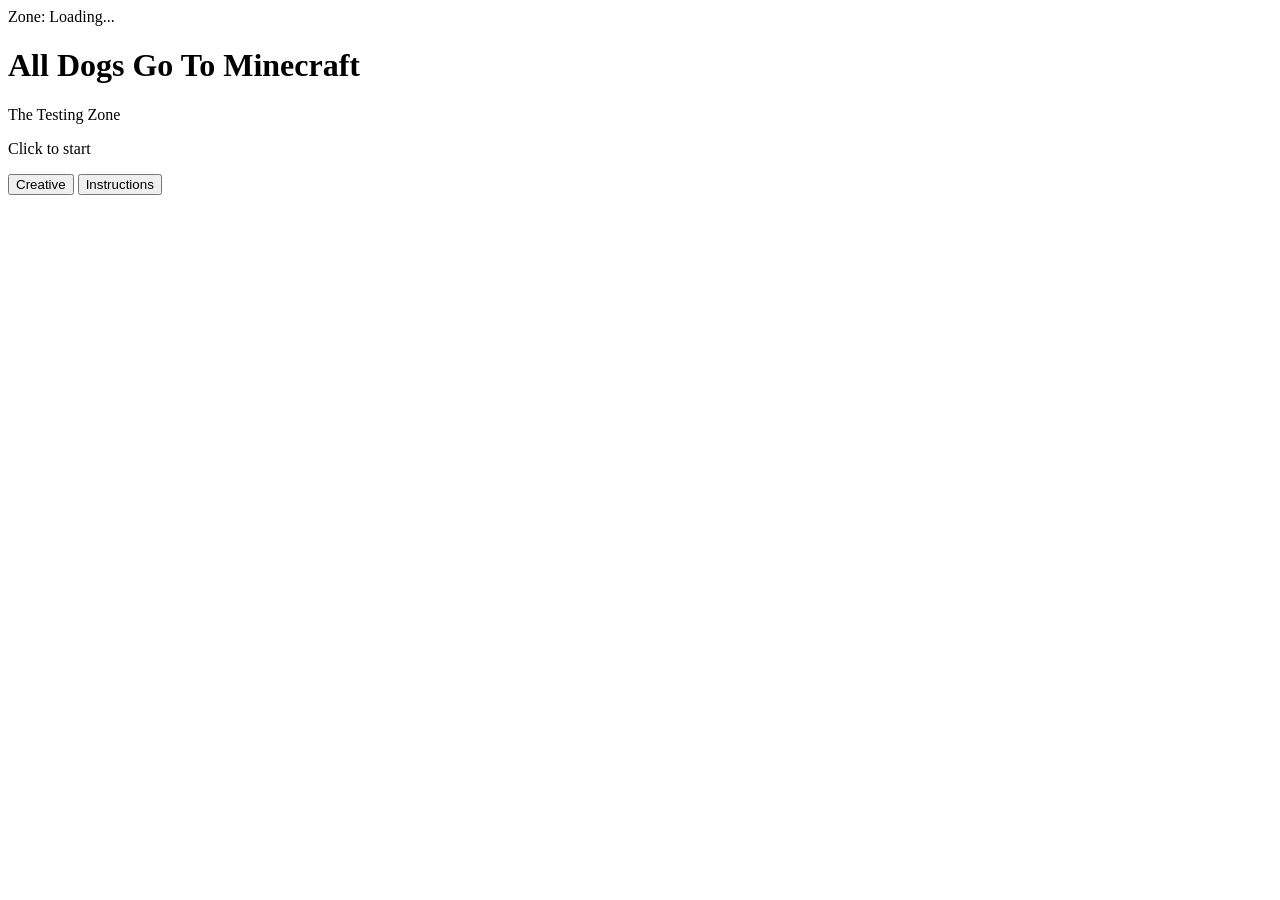
==== index.html @ 39854875 "Add files via upload" ====
<!DOCTYPE html>
<html lang="en">
<head>
  <meta charset="UTF-8" />
  <meta name="viewport" content="width=device-width, initial-scale=1.0" />
  <title>All Dogs Go To Minecraft</title>
  <link rel="stylesheet" href="css/style.css" />
</head>
<body>
  <div id="game"></div>

  <div id="hud">
    <div id="crosshair"></div>
    <div id="zone-label">Zone: Loading...</div>
    <div id="hint"></div>
    <div id="stamina"><div class="stamina-fill"></div><div class="stamina-ticks"></div></div>
  </div>

  <div id="hotbar"></div>

  <div id="inventory" hidden></div>

  <div id="sign-editor" hidden>
    <div class="sign-win">
      <div class="sign-title">Sign Text</div>
      <textarea id="sign-text" rows="4" maxlength="120" spellcheck="false"></textarea>
      <div class="sign-actions">
        <button class="sign-btn" id="sign-save">Save</button>
      </div>
      <div class="sign-hint">Enter to save &bull; Esc to cancel &bull; up to 4 lines</div>
    </div>
  </div>

  <div id="overlay">
    <h1>All Dogs Go To Minecraft</h1>
    <p id="overlay-title">The Testing Zone</p>
    <p id="overlay-text">Click to start</p>
    <div class="overlay-buttons">
      <button class="overlay-btn creative" id="overlay-creative">Creative</button>
      <button class="overlay-btn" id="overlay-instructions">Instructions</button>
    </div>
  </div>

  <script src="lib/three.min.js"></script>
  <script src="js/core/constants.js"></script>
  <script src="js/world/blocks.js"></script>
  <script src="js/world/textures.js"></script>
  <script src="js/world/worldgen.js"></script>
  <script src="js/world/world.js"></script>
  <script src="js/world/structures/structure.js"></script>
  <script src="js/world/structures/house.js"></script>
  <script src="js/world/drops.js"></script>
  <script src="js/entity/entity.js"></script>
  <script src="js/entity/sign.js"></script>
  <script src="js/entity/chest.js"></script>
  <script src="js/entity/entityManager.js"></script>
  <script src="js/movement/input.js"></script>
  <script src="js/movement/player.js"></script>
  <script src="js/crafting/inventory.js"></script>
  <script src="js/crafting/recipes.js"></script>
  <script src="js/crafting/crafting.js"></script>
  <script src="js/zones/zone.js"></script>
  <script src="js/zones/zoneManager.js"></script>
  <script src="js/zones/testing.js"></script>
  <script src="js/core/raycast.js"></script>
  <script src="js/ui/icons.js"></script>
  <script src="js/ui/hud.js"></script>
  <script src="js/ui/hotbar.js"></script>
  <script src="js/ui/stamina.js"></script>
  <script src="js/ui/signEditor.js"></script>
  <script src="js/ui/inventoryPanel.js"></script>
  <script src="js/ui/debug.js"></script>
  <script src="js/ui/menuDebug.js"></script>
  <script src="js/mods/manifest.js"></script>
  <script src="js/mods/modLoader.js"></script>
  <script src="js/core/game.js"></script>
  <script src="js/main.js"></script>
</body>
</html>
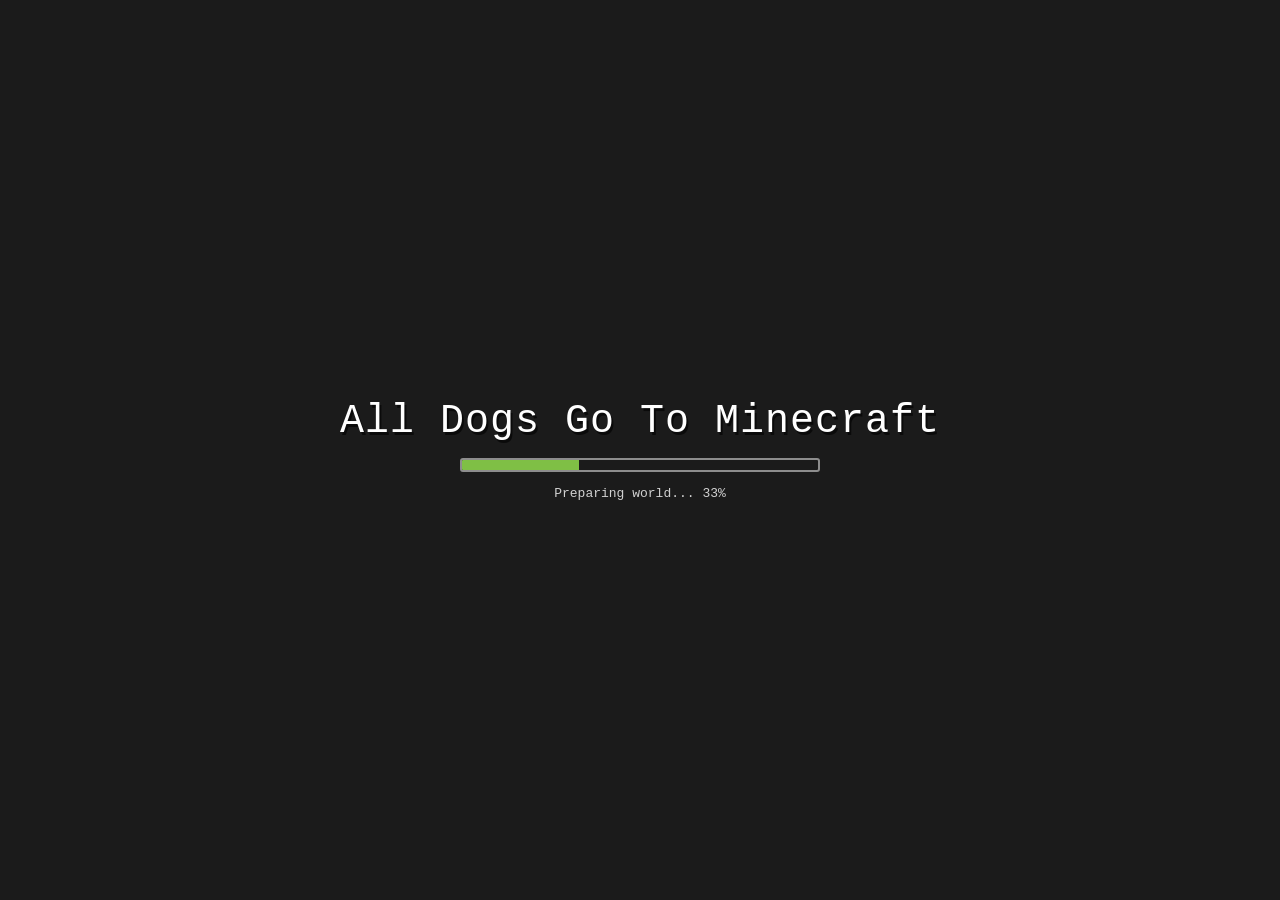
==== commit fea434ad: "Add structure placement loading screen with localStorage cache; tighten chunk frame budget" ====
--- a/index.html
+++ b/index.html
@@ -8,6 +8,12 @@
 </head>
 <body>
   <div id="game"></div>
+
+  <div id="loading-screen">
+    <div id="loading-title">All Dogs Go To Minecraft</div>
+    <div id="loading-bar-outer"><div id="loading-bar-fill"></div></div>
+    <div id="loading-text">Preparing world...</div>
+  </div>
 
   <div id="hud">
     <div id="crosshair"></div>
--- a/css/style.css
+++ b/css/style.css
@@ -0,0 +1,1062 @@
+:root {
+  --panel: #c6c6c6;
+  --accent: #7fbf45;
+}
+
+* {
+  margin: 0;
+  padding: 0;
+  box-sizing: border-box;
+}
+
+html,
+body {
+  width: 100%;
+  height: 100%;
+  overflow: hidden;
+  background: #87ceeb;
+  font-family: "Segoe UI", system-ui, sans-serif;
+  color: #fff;
+  user-select: none;
+  -webkit-user-select: none;
+}
+
+#game {
+  position: fixed;
+  inset: 0;
+}
+
+#game canvas {
+  display: block;
+}
+
+#hud {
+  position: fixed;
+  inset: 0;
+  pointer-events: none;
+  z-index: 2;
+}
+
+#crosshair {
+  position: absolute;
+  left: 50%;
+  top: 50%;
+  width: 22px;
+  height: 22px;
+  transform: translate(-50%, -50%);
+}
+
+#crosshair::before,
+#crosshair::after {
+  content: "";
+  position: absolute;
+  background: #fff;
+  box-shadow: 0 0 3px rgba(0, 0, 0, 0.8);
+}
+
+#crosshair::before {
+  left: 10px;
+  top: 0;
+  width: 2px;
+  height: 22px;
+}
+
+#crosshair::after {
+  top: 10px;
+  left: 0;
+  height: 2px;
+  width: 22px;
+}
+
+#zone-label {
+  position: absolute;
+  top: 14px;
+  left: 14px;
+  font-family: "Courier New", monospace;
+  font-size: 15px;
+  text-shadow: 1px 1px 3px rgba(0, 0, 0, 0.9);
+  background: rgba(0, 0, 0, 0.35);
+  padding: 6px 10px;
+  border-radius: 4px;
+}
+
+#hint {
+  position: absolute;
+  right: 16px;
+  bottom: 20px;
+  text-align: left;
+  font-family: "Courier New", monospace;
+  font-size: 13px;
+  text-shadow: 1px 1px 3px rgba(0, 0, 0, 0.9);
+  background: rgba(0, 0, 0, 0.4);
+  padding: 6px 12px;
+  border-radius: 4px;
+  white-space: pre-line;
+  max-width: 46vw;
+}
+
+#hint:empty {
+  display: none;
+}
+
+#hotbar {
+  position: fixed;
+  left: 50%;
+  bottom: 14px;
+  transform: translateX(-50%);
+  display: flex;
+  gap: 5px;
+  background: rgba(0, 0, 0, 0.45);
+  padding: 6px;
+  z-index: 3;
+  pointer-events: none;
+}
+
+#hotbar.inv-open {
+  z-index: 20;
+  pointer-events: auto;
+}
+
+#hotbar.inv-open .slot {
+  cursor: grab;
+}
+
+.slot {
+  width: 54px;
+  height: 62px;
+  background: rgba(0, 0, 0, 0.35);
+  border: 2px solid rgba(255, 255, 255, 0.25);
+  display: flex;
+  flex-direction: column;
+  align-items: center;
+  justify-content: center;
+  gap: 2px;
+  position: relative;
+}
+
+.slot.selected {
+  border-color: #fff;
+  background: rgba(255, 255, 255, 0.18);
+}
+
+.slot.empty {
+  background: rgba(255, 255, 255, 0.07);
+  border-style: dashed;
+}
+
+.slot img {
+  width: 32px;
+  height: 32px;
+  image-rendering: pixelated;
+}
+
+.slot .count {
+  position: absolute;
+  top: 2px;
+  right: 4px;
+  font-size: 12px;
+  font-weight: 700;
+  text-shadow: 1px 1px 2px #000;
+}
+
+.slot .name {
+  font-size: 9px;
+  line-height: 1.1;
+  text-align: center;
+  max-width: 52px;
+}
+
+#stamina {
+  position: fixed;
+  left: 50%;
+  bottom: 100px;
+  transform: translateX(-50%);
+  width: 360px;
+  height: 7px;
+  border-radius: 0;
+  background: rgba(0, 0, 0, 0.5);
+  border: 1px solid rgba(255, 255, 255, 0.35);
+  z-index: 3;
+  pointer-events: none;
+  overflow: hidden;
+}
+
+.stamina-fill {
+  height: 100%;
+  width: 100%;
+  background: #5ad247;
+  transition: background 0.2s;
+}
+
+.stamina-ticks {
+  position: absolute;
+  inset: 0;
+  pointer-events: none;
+  background-image: repeating-linear-gradient(
+    to right,
+    transparent 0,
+    transparent calc(10% - 1px),
+    rgba(255, 255, 255, 0.5) calc(10% - 1px),
+    rgba(255, 255, 255, 0.5) 10%
+  );
+}
+
+#stamina.exhausted {
+  border-color: #e0403f;
+  box-shadow: 0 0 6px rgba(224, 64, 63, 0.8);
+}
+
+#stamina.charging {
+  animation: stamina-charge 0.09s linear infinite;
+}
+
+@keyframes stamina-charge {
+  0% { transform: translateX(-50%) translateX(-2px); }
+  25% { transform: translateX(-50%) translateX(2px); }
+  50% { transform: translateX(-50%) translateX(-2px); }
+  75% { transform: translateX(-50%) translateX(2px); }
+  100% { transform: translateX(-50%) translateX(-2px); }
+}
+
+#inventory {
+  position: fixed;
+  inset: 0;
+  z-index: 9;
+  display: flex;
+  align-items: center;
+  justify-content: center;
+  background: rgba(0, 0, 0, 0.55);
+  touch-action: none;
+}
+
+#inventory[hidden] {
+  display: none;
+}
+
+#sign-editor {
+  position: fixed;
+  inset: 0;
+  z-index: 9;
+  display: flex;
+  align-items: center;
+  justify-content: center;
+  background: rgba(0, 0, 0, 0.45);
+}
+
+#sign-editor[hidden] {
+  display: none;
+}
+
+.sign-win {
+  width: min(480px, 92vw);
+  background: var(--panel);
+  color: #202020;
+  border-radius: 8px;
+  padding: 16px;
+  font-family: "Courier New", monospace;
+  border: 3px solid #3c3c3c;
+  box-shadow: 0 10px 40px rgba(0, 0, 0, 0.5);
+}
+
+.sign-title {
+  font-weight: 700;
+  margin-bottom: 10px;
+  font-size: 15px;
+}
+
+.sign-win textarea {
+  width: 100%;
+  height: 110px;
+  resize: none;
+  font-family: "Courier New", monospace;
+  font-size: 14px;
+  padding: 6px;
+  box-sizing: border-box;
+  border: 2px solid #3c3c3c;
+  border-radius: 4px;
+  background: #f1e8d8;
+  color: #202020;
+}
+
+.sign-actions {
+  display: flex;
+  justify-content: flex-end;
+  gap: 8px;
+  margin-top: 10px;
+}
+
+.sign-btn {
+  font-family: "Courier New", monospace;
+  font-weight: 700;
+  background: var(--accent);
+  color: #fff;
+  border: 2px solid #3c3c3c;
+  border-radius: 4px;
+  padding: 5px 16px;
+  cursor: pointer;
+}
+
+.sign-btn:hover {
+  filter: brightness(1.05);
+}
+
+.sign-hint {
+  font-size: 11px;
+  opacity: 0.7;
+  margin-top: 10px;
+  text-align: right;
+  color: #333;
+}
+
+.inv-window {
+  width: min(660px, 94vw);
+  max-height: 88vh;
+  overflow-y: auto;
+  background: var(--panel);
+  color: #202020;
+  padding: 16px;
+  font-family: "Courier New", monospace;
+  border: 3px solid #3c3c3c;
+  box-shadow: 0 10px 40px rgba(0, 0, 0, 0.5);
+}
+
+.inv-title {
+  font-weight: 700;
+  margin: 10px 0 8px;
+  font-size: 15px;
+  border-bottom: 2px solid #3c3c3c;
+  padding-bottom: 4px;
+}
+
+.inv-grid {
+  display: grid;
+  grid-template-columns: repeat(9, 1fr);
+  gap: 6px;
+}
+
+.inv-grid.creative-grid {
+  max-height: 72vh;
+  overflow-y: auto;
+}
+
+.inv-grid > .item-card,
+.inv-grid > .empty-slot {
+  min-height: 70px;
+  width: 100%;
+}
+
+.item-card {
+  position: relative;
+  background: #a8a8a8;
+  border: 2px solid #3c3c3c;
+  padding: 6px;
+  display: flex;
+  flex-direction: column;
+  align-items: center;
+  gap: 2px;
+  cursor: pointer;
+  touch-action: none;
+}
+
+.empty-slot {
+  position: relative;
+  background: #868686;
+  border: 2px solid #3c3c3c;
+  box-shadow: inset 0 0 0 1px rgba(0, 0, 0, 0.18);
+}
+
+.split-target {
+  outline: 3px solid #7fbf45;
+  outline-offset: -3px;
+}
+
+.split-badge {
+  position: absolute;
+  bottom: 2px;
+  right: 3px;
+  font-size: 11px;
+  font-weight: 700;
+  color: #fff;
+  background: rgba(0, 0, 0, 0.6);
+  padding: 0 4px;
+  border-radius: 2px;
+}
+
+.craft-area {
+  display: flex;
+  align-items: center;
+  justify-content: center;
+  gap: 28px;
+  padding: 6px 6px 14px;
+}
+
+.craft-stage {
+  position: relative;
+  width: 208px;
+  height: 168px;
+}
+
+.craft-slot {
+  position: absolute;
+  width: 62px;
+  height: 62px;
+  background: #868686;
+  border: 2px solid #3c3c3c;
+  box-shadow: inset 0 0 0 1px rgba(0, 0, 0, 0.18);
+  display: flex;
+  flex-direction: column;
+  align-items: center;
+  justify-content: center;
+  gap: 2px;
+}
+
+.craft-slot.in {
+  background: #a8a8a8;
+  cursor: grab;
+}
+
+.craft-slot.in-0 {
+  top: 0;
+  left: 12px;
+}
+
+.craft-slot.in-1 {
+  top: 0;
+  right: 12px;
+}
+
+.craft-slot.in-2 {
+  bottom: 0;
+  left: 50%;
+  transform: translateX(-50%);
+}
+
+.craft-slot.out {
+  background: #7a7a7a;
+  cursor: pointer;
+}
+
+.craft-slot.out.has {
+  background: #bcd8ee;
+  border-color: #276ea2;
+}
+
+.craft-slot img {
+  width: 30px;
+  height: 30px;
+  image-rendering: pixelated;
+}
+
+.craft-slot .i-count {
+  position: absolute;
+  top: 3px;
+  right: 4px;
+  font-size: 12px;
+  font-weight: 700;
+}
+
+.craft-slot .i-name {
+  font-size: 10px;
+  text-align: center;
+  line-height: 1.1;
+}
+
+.craft-hint {
+  font-size: 11px;
+  text-align: center;
+  margin-bottom: 10px;
+  opacity: 0.8;
+}
+
+.inv-drag-ghost {
+  position: fixed;
+  z-index: 999;
+  pointer-events: none;
+  width: 56px;
+  height: 56px;
+  background: #a8a8a8;
+  border: 2px solid #3c3c3c;
+  box-shadow: 0 4px 12px rgba(0, 0, 0, 0.4);
+  display: flex;
+  align-items: center;
+  justify-content: center;
+}
+
+.inv-drag-ghost img {
+  width: 30px;
+  height: 30px;
+  image-rendering: pixelated;
+}
+
+.inv-drag-ghost .count {
+  position: absolute;
+  top: 2px;
+  right: 4px;
+  font-size: 11px;
+  font-weight: 700;
+}
+
+.item-card:hover {
+  background: #b6b6b6;
+}
+
+.item-card.selected {
+  border-color: var(--accent);
+  background: #bcd8ee;
+}
+
+.item-card img {
+  width: 30px;
+  height: 30px;
+  image-rendering: pixelated;
+}
+
+.item-card .i-name {
+  font-size: 10px;
+  text-align: center;
+  line-height: 1.1;
+}
+
+.item-card .i-count {
+  font-size: 12px;
+  font-weight: 700;
+}
+
+.inv-foot {
+  margin-top: 12px;
+  text-align: center;
+  font-size: 12px;
+}
+
+#overlay {
+  position: fixed;
+  inset: 0;
+  z-index: 10;
+  display: flex;
+  flex-direction: column;
+  align-items: center;
+  justify-content: center;
+  gap: 10px;
+  text-align: center;
+  cursor: pointer;
+  background: rgba(0, 0, 0, 0.6);
+}
+
+#overlay[hidden] {
+  display: none;
+}
+
+#loading-screen {
+  position: fixed;
+  inset: 0;
+  z-index: 30;
+  display: flex;
+  flex-direction: column;
+  align-items: center;
+  justify-content: center;
+  gap: 14px;
+  text-align: center;
+  background: #1b1b1b;
+  color: #fff;
+  font-family: "Courier New", monospace;
+}
+
+#loading-screen[hidden] {
+  display: none;
+}
+
+#loading-title {
+  font-size: clamp(22px, 5vw, 40px);
+  letter-spacing: 1px;
+  text-shadow: 2px 3px 0 rgba(0, 0, 0, 0.6);
+}
+
+#loading-bar-outer {
+  width: min(360px, 70vw);
+  height: 14px;
+  border: 2px solid rgba(255, 255, 255, 0.5);
+  border-radius: 3px;
+  overflow: hidden;
+}
+
+#loading-bar-fill {
+  width: 0%;
+  height: 100%;
+  background: #7fbf45;
+  transition: width 0.08s linear;
+}
+
+#loading-text {
+  font-size: 13px;
+  opacity: 0.8;
+}
+
+#overlay h1 {
+  font-size: clamp(28px, 6vw, 52px);
+  font-family: "Courier New", monospace;
+  text-shadow: 2px 3px 0 rgba(0, 0, 0, 0.6);
+  letter-spacing: 1px;
+}
+
+#overlay-title {
+  font-size: 18px;
+  opacity: 0.9;
+}
+
+#overlay-text {
+  font-size: 15px;
+  opacity: 0.85;
+  animation: pulse 1.6s infinite;
+}
+
+.overlay-buttons {
+  display: flex;
+  flex-direction: column;
+  gap: 10px;
+  margin-top: 6px;
+}
+
+.overlay-btn {
+  background: rgba(255, 255, 255, 0.1);
+  color: #fff;
+  border: 1px solid rgba(255, 255, 255, 0.4);
+  border-radius: 4px;
+  font-size: 14px;
+  padding: 8px 24px;
+  cursor: pointer;
+}
+
+.overlay-btn:hover {
+  background: rgba(255, 255, 255, 0.22);
+}
+
+.overlay-btn.creative {
+  background: rgba(127, 191, 69, 0.35);
+  border-color: #7fbf45;
+}
+
+.overlay-btn.creative:hover {
+  background: rgba(127, 191, 69, 0.55);
+}
+
+@keyframes pulse {
+  50% {
+    opacity: 0.4;
+  }
+}
+
+#debug {
+  position: fixed;
+  top: 14px;
+  right: 14px;
+  z-index: 8;
+  background: rgba(0, 0, 0, 0.55);
+  color: #fff;
+  font-family: "Courier New", monospace;
+  font-size: 12px;
+  line-height: 1.5;
+  padding: 8px 12px;
+  border-radius: 4px;
+  border: 1px solid rgba(255, 255, 255, 0.2);
+  user-select: text;
+  -webkit-user-select: text;
+}
+
+#debug.hidden {
+  display: none;
+}
+
+#main-debug {
+  position: fixed;
+  top: 40%;
+  left: 50%;
+  transform: translate(-50%, -50%);
+  z-index: 20;
+  background: rgba(0, 0, 0, 0.7);
+  color: #fff;
+  font-family: "Courier New", monospace;
+  font-size: 13px;
+  line-height: 1.5;
+  padding: 14px 18px;
+  border-radius: 6px;
+  border: 1px solid rgba(255, 255, 255, 0.25);
+  text-align: center;
+  user-select: text;
+  -webkit-user-select: text;
+}
+
+#main-debug.hidden {
+  display: none;
+}
+
+.main-debug-head {
+  font-size: 15px;
+  font-weight: bold;
+  margin-bottom: 4px;
+}
+
+.main-debug-hint {
+  opacity: 0.7;
+  margin-bottom: 6px;
+}
+
+.main-debug .debug-actions {
+  border-top: none;
+  margin-top: 4px;
+  padding-top: 0;
+}
+
+.debug-row {
+  white-space: nowrap;
+}
+
+.debug-key {
+  opacity: 0.65;
+}
+
+.debug-actions {
+  margin-top: 8px;
+  padding-top: 6px;
+  border-top: 1px solid rgba(255, 255, 255, 0.25);
+}
+
+.debug-btn {
+  background: rgba(255, 255, 255, 0.12);
+  color: #fff;
+  border: 1px solid rgba(255, 255, 255, 0.35);
+  border-radius: 3px;
+  font-family: inherit;
+  font-size: 12px;
+  padding: 2px 9px;
+  margin-right: 6px;
+  cursor: pointer;
+}
+
+.debug-btn:hover {
+  background: rgba(255, 255, 255, 0.25);
+}
+/* Mod pages */
+#mod-header {
+  display: flex;
+  align-items: center;
+  gap: 16px;
+  padding: 10px 16px;
+  background: rgba(0, 0, 0, 0.45);
+}
+
+#mod-header a {
+  color: #fff;
+  text-decoration: none;
+  font-size: 13px;
+  border: 1px solid rgba(255, 255, 255, 0.35);
+  border-radius: 3px;
+  padding: 3px 9px;
+}
+
+#mod-header a:hover {
+  background: rgba(255, 255, 255, 0.15);
+}
+
+#mod-header h1 {
+  font-family: "Courier New", monospace;
+  font-size: 18px;
+  letter-spacing: 1px;
+}
+
+#mod-editor {
+  display: flex;
+  height: calc(100% - 52px);
+}
+
+#stage {
+  flex: 1;
+  min-width: 0;
+  background: #2a2f36;
+  border-right: 1px solid rgba(255, 255, 255, 0.15);
+}
+
+#stage canvas {
+  display: block;
+}
+
+#mod-tools {
+  width: 190px;
+  padding: 12px;
+  display: flex;
+  flex-direction: column;
+  gap: 14px;
+  background: rgba(0, 0, 0, 0.35);
+  overflow-y: auto;
+}
+
+.mod-tool-group {
+  display: flex;
+  flex-direction: column;
+  gap: 6px;
+}
+
+.mod-label {
+  font-size: 12px;
+  opacity: 0.8;
+}
+
+#mod-color {
+  width: 100%;
+  height: 34px;
+  border: none;
+  border-radius: 4px;
+  background: none;
+  cursor: pointer;
+}
+
+#mod-size {
+  width: 100%;
+}
+
+.mod-tools-row {
+  flex-direction: row;
+  flex-wrap: wrap;
+  gap: 6px;
+}
+
+.mod-tool-btn {
+  background: rgba(255, 255, 255, 0.1);
+  color: #fff;
+  border: 1px solid rgba(255, 255, 255, 0.3);
+  border-radius: 3px;
+  font-size: 12px;
+  padding: 4px 8px;
+  cursor: pointer;
+}
+
+.mod-tool-btn:hover {
+  background: rgba(255, 255, 255, 0.2);
+}
+
+.mod-tool-btn.active {
+  background: rgba(127, 191, 69, 0.55);
+  border-color: #7fbf45;
+}
+
+.mod-select {
+  width: 100%;
+  background: rgba(255, 255, 255, 0.1);
+  color: #fff;
+  border: 1px solid rgba(255, 255, 255, 0.3);
+  border-radius: 3px;
+  font-size: 12px;
+  padding: 4px 6px;
+  cursor: pointer;
+}
+
+.mod-select option {
+  color: #000;
+}
+
+.mod-text,
+#mod-upload {
+  width: 100%;
+  background: rgba(255, 255, 255, 0.1);
+  color: #fff;
+  border: 1px solid rgba(255, 255, 255, 0.3);
+  border-radius: 3px;
+  font-size: 12px;
+  font-family: "Courier New", monospace;
+  padding: 4px 6px;
+  box-sizing: border-box;
+}
+
+#mod-upload {
+  font-family: inherit;
+  padding: 3px;
+  cursor: pointer;
+}
+
+#mod-upload::file-selector-button {
+  background: rgba(255, 255, 255, 0.1);
+  color: #fff;
+  border: 1px solid rgba(255, 255, 255, 0.3);
+  border-radius: 3px;
+  font-size: 12px;
+  padding: 3px 8px;
+  margin-right: 6px;
+  cursor: pointer;
+}
+
+.mod-toggle {
+  display: flex;
+  align-items: center;
+  gap: 7px;
+  font-size: 12px;
+  cursor: pointer;
+}
+
+.mod-toggle input {
+  width: 14px;
+  height: 14px;
+  margin: 0;
+  accent-color: #7fbf45;
+  cursor: pointer;
+}
+
+.mod-note {
+  font-size: 10px;
+  line-height: 1.4;
+  opacity: 0.6;
+}
+
+.mod-note code {
+  font-family: "Courier New", monospace;
+  opacity: 0.95;
+}
+
+.mod-act-btn {
+  flex: 1;
+  background: rgba(255, 255, 255, 0.1);
+  color: #fff;
+  border: 1px solid rgba(255, 255, 255, 0.3);
+  border-radius: 3px;
+  font-size: 12px;
+  padding: 5px 9px;
+  cursor: pointer;
+}
+
+.mod-act-btn:hover:not(:disabled) {
+  background: rgba(255, 255, 255, 0.2);
+}
+
+.mod-act-btn:disabled {
+  opacity: 0.35;
+  cursor: default;
+}
+
+#mod-rotate,
+#mod-clear {
+  background: rgba(255, 255, 255, 0.1);
+  color: #fff;
+  border: 1px solid rgba(255, 255, 255, 0.3);
+  border-radius: 3px;
+  font-size: 12px;
+  padding: 5px 9px;
+  cursor: pointer;
+  text-align: left;
+}
+
+#mod-rotate:hover,
+#mod-clear:hover {
+  background: rgba(255, 255, 255, 0.2);
+}
+
+#mod-preview-pane {
+  width: 230px;
+  display: flex;
+  flex-direction: column;
+  align-items: center;
+  gap: 10px;
+  padding: 14px 12px;
+  background: rgba(0, 0, 0, 0.35);
+}
+
+#mod-flat {
+  width: 216px;
+  height: 144px;
+  image-rendering: pixelated;
+  background-color: #5a5f66;
+  background-image: linear-gradient(45deg, #3d4147 25%, transparent 25%, transparent 75%, #3d4147 75%),
+    linear-gradient(45deg, #3d4147 25%, transparent 25%, transparent 75%, #3d4147 75%);
+  background-size: 8px 8px;
+  background-position: 0 0, 4px 4px;
+  border: 1px solid rgba(255, 255, 255, 0.25);
+  cursor: crosshair;
+}
+
+.mod-preview-hint {
+  font-size: 11px;
+  opacity: 0.65;
+  text-align: center;
+}
+
+#mod-status {
+  width: 214px;
+  font-size: 11px;
+  text-align: center;
+  padding: 4px 1px;
+  border: 1px dashed rgba(255, 255, 255, 0.3);
+  border-radius: 4px;
+  opacity: 0.85;
+}
+
+#mod-status.mod-status-transparent {
+  border-color: rgba(122, 196, 255, 0.65);
+  color: #9fd4ff;
+  opacity: 1;
+}
+
+#mod-download {
+  background: rgba(127, 191, 69, 0.5);
+  color: #fff;
+  border: 1px solid #7fbf45;
+  border-radius: 4px;
+  font-size: 13px;
+  padding: 7px 16px;
+  cursor: pointer;
+}
+
+#mod-download:hover {
+  background: rgba(127, 191, 69, 0.75);
+}
+
+.mod-flat-legend {
+  display: grid;
+  grid-template-columns: repeat(3, 1fr);
+  gap: 2px;
+  width: 216px;
+  font-size: 10px;
+  opacity: 0.85;
+}
+
+.mod-flat-legend span {
+  text-align: center;
+  background: rgba(0, 0, 0, 0.3);
+  border-radius: 2px;
+  padding: 2px 0;
+}
+
+#controls {
+  padding: 24px;
+  display: flex;
+  justify-content: center;
+}
+
+#controls-table {
+  border-collapse: collapse;
+  font-family: "Courier New", monospace;
+  font-size: 14px;
+  background: rgba(0, 0, 0, 0.4);
+  border: 1px solid rgba(255, 255, 255, 0.3);
+  border-radius: 6px;
+  overflow: hidden;
+}
+
+#controls-table th {
+  padding: 10px 18px;
+  text-align: left;
+  font-size: 13px;
+  letter-spacing: 1px;
+  background: rgba(255, 255, 255, 0.12);
+  border-bottom: 1px solid rgba(255, 255, 255, 0.3);
+}
+
+#controls-table td {
+  padding: 8px 18px;
+  border-bottom: 1px solid rgba(255, 255, 255, 0.12);
+}
+
+#controls-table td:first-child {
+  font-weight: bold;
+  white-space: nowrap;
+}
+
+#controls-table tbody tr:last-child td {
+  border-bottom: none;
+}
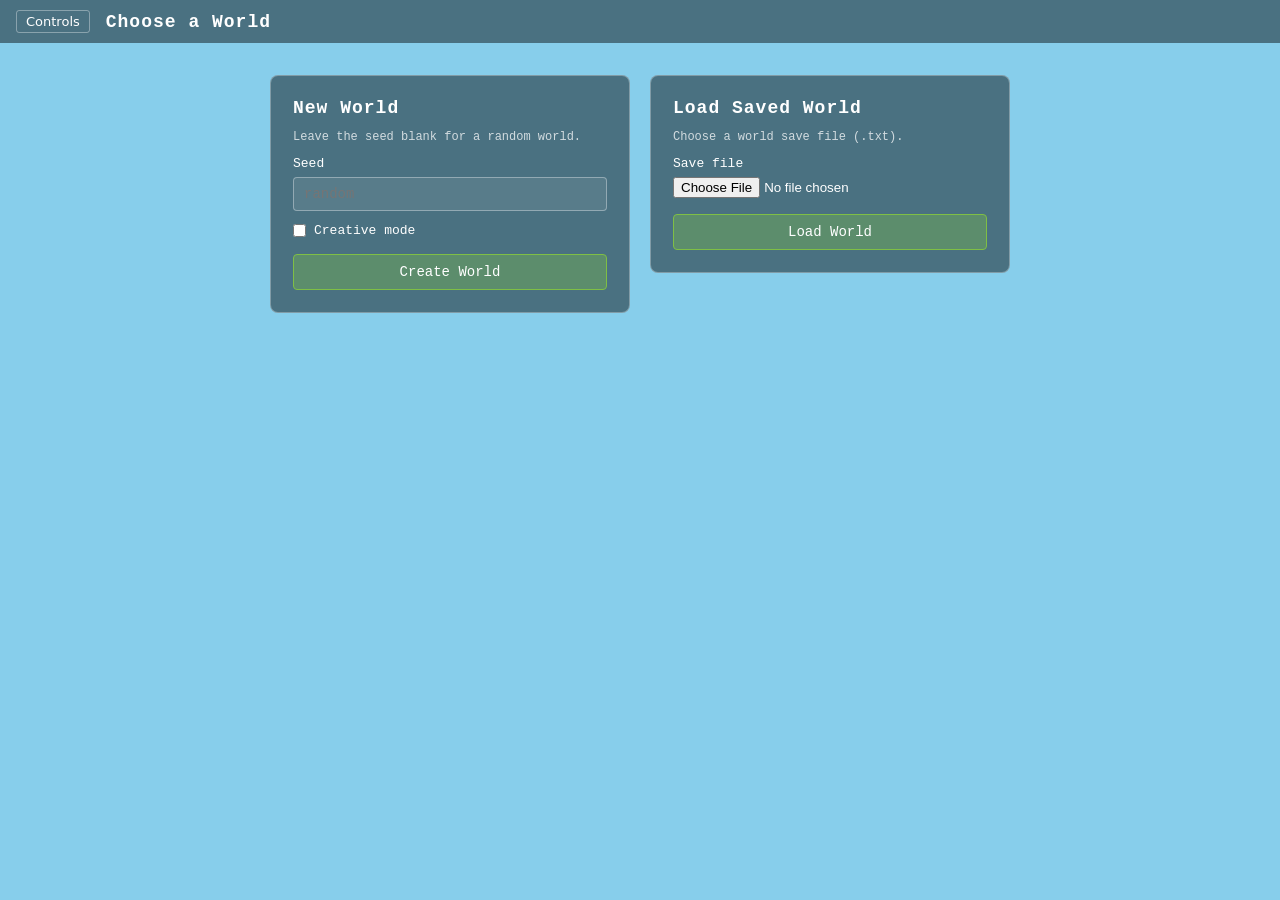
==== commit cc6746ec: "Add world save/load system with world selection and pause menu" ====
--- a/index.html
+++ b/index.html
@@ -55,6 +55,7 @@
   <script src="js/world/world.js"></script>
   <script src="js/world/structures/structure.js"></script>
   <script src="js/world/structures/house.js"></script>
+  <script src="js/world/worldSave.js"></script>
   <script src="js/world/drops.js"></script>
   <script src="js/entity/entity.js"></script>
   <script src="js/entity/sign.js"></script>
@@ -77,6 +78,7 @@
   <script src="js/ui/inventoryPanel.js"></script>
   <script src="js/ui/debug.js"></script>
   <script src="js/ui/menuDebug.js"></script>
+  <script src="js/ui/pauseMenu.js"></script>
   <script src="js/mods/manifest.js"></script>
   <script src="js/mods/modLoader.js"></script>
   <script src="js/core/game.js"></script>
--- a/css/style.css
+++ b/css/style.css
@@ -1060,3 +1060,140 @@
 #controls-table tbody tr:last-child td {
   border-bottom: none;
 }
+
+#pause-menu {
+  position: fixed;
+  inset: 0;
+  z-index: 40;
+  display: flex;
+  align-items: center;
+  justify-content: center;
+  background: rgba(0, 0, 0, 0.6);
+}
+
+#pause-menu.hidden {
+  display: none;
+}
+
+.pause-panel {
+  display: flex;
+  flex-direction: column;
+  gap: 10px;
+  min-width: 240px;
+  padding: 22px 24px;
+  background: rgba(20, 20, 20, 0.9);
+  border: 1px solid rgba(255, 255, 255, 0.3);
+  border-radius: 8px;
+  font-family: "Courier New", monospace;
+  text-align: center;
+}
+
+.pause-title {
+  font-size: 20px;
+  letter-spacing: 1px;
+  margin-bottom: 6px;
+}
+
+.pause-btn {
+  background: rgba(255, 255, 255, 0.1);
+  color: #fff;
+  border: 1px solid rgba(255, 255, 255, 0.4);
+  border-radius: 4px;
+  font-family: inherit;
+  font-size: 14px;
+  padding: 8px 18px;
+  cursor: pointer;
+}
+
+.pause-btn:hover {
+  background: rgba(255, 255, 255, 0.22);
+}
+
+.pause-status {
+  min-height: 16px;
+  font-size: 12px;
+  opacity: 0.75;
+}
+
+#worlds {
+  display: flex;
+  flex-wrap: wrap;
+  gap: 20px;
+  align-items: flex-start;
+  justify-content: center;
+  padding: 32px 20px;
+  height: calc(100% - 52px);
+  overflow-y: auto;
+}
+
+.world-card {
+  display: flex;
+  flex-direction: column;
+  gap: 12px;
+  width: min(360px, 92vw);
+  padding: 22px;
+  background: rgba(0, 0, 0, 0.45);
+  border: 1px solid rgba(255, 255, 255, 0.3);
+  border-radius: 8px;
+  font-family: "Courier New", monospace;
+}
+
+.world-card h2 {
+  font-size: 18px;
+  letter-spacing: 1px;
+}
+
+.world-hint {
+  font-size: 12px;
+  opacity: 0.75;
+}
+
+.world-field {
+  display: flex;
+  flex-direction: column;
+  gap: 6px;
+  font-size: 13px;
+}
+
+.world-field input[type="text"] {
+  padding: 8px 10px;
+  border-radius: 4px;
+  border: 1px solid rgba(255, 255, 255, 0.35);
+  background: rgba(255, 255, 255, 0.08);
+  color: #fff;
+  font-family: inherit;
+  font-size: 14px;
+}
+
+.world-check {
+  display: flex;
+  align-items: center;
+  gap: 8px;
+  font-size: 13px;
+  cursor: pointer;
+}
+
+.world-btn {
+  margin-top: 4px;
+  background: rgba(127, 191, 69, 0.35);
+  color: #fff;
+  border: 1px solid #7fbf45;
+  border-radius: 4px;
+  font-family: inherit;
+  font-size: 14px;
+  padding: 9px 18px;
+  cursor: pointer;
+}
+
+.world-btn:hover {
+  background: rgba(127, 191, 69, 0.55);
+}
+
+#worlds-error {
+  width: 100%;
+  min-height: 18px;
+  text-align: center;
+  color: #ffb4b4;
+  font-family: "Courier New", monospace;
+  font-size: 13px;
+}
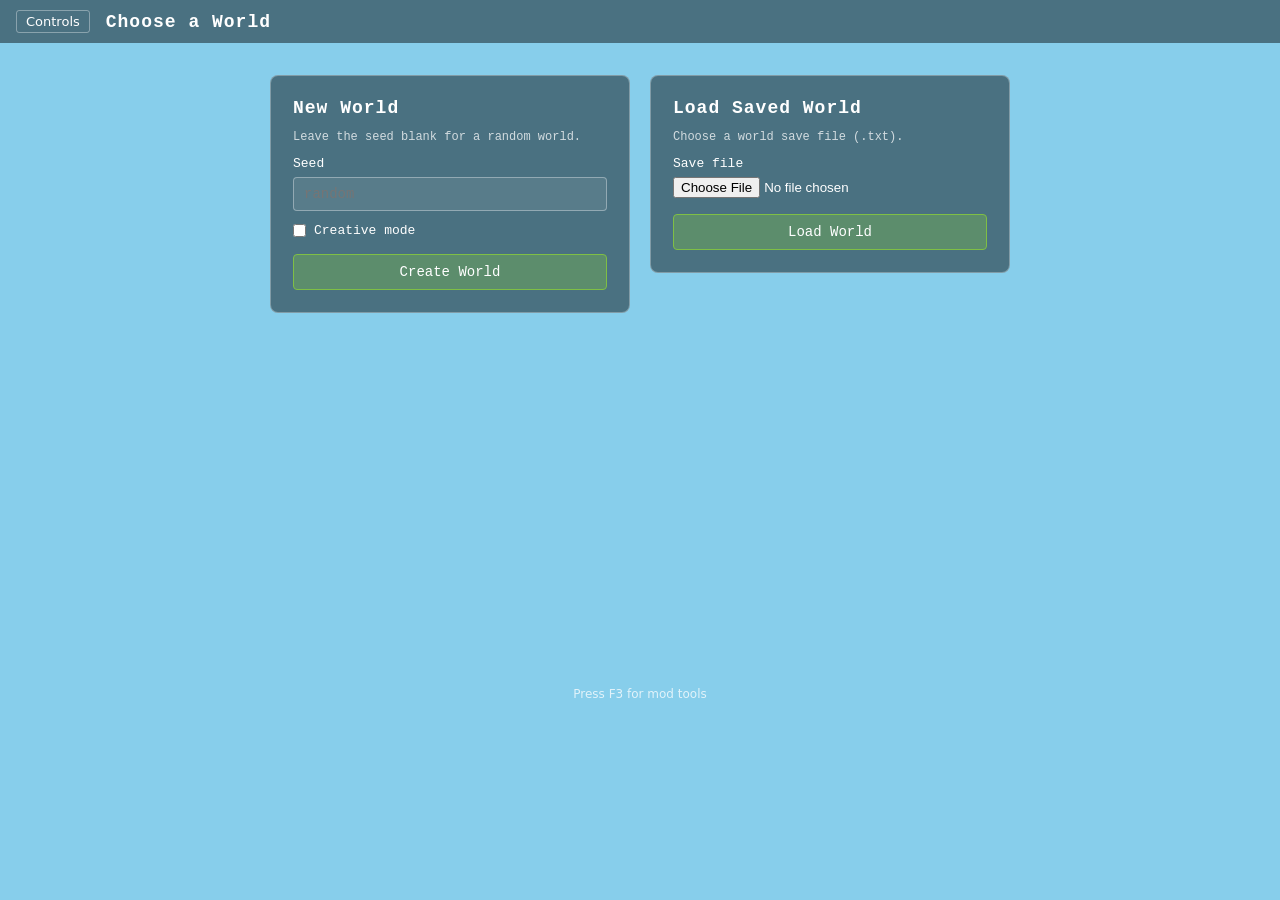
==== commit 035abd9c: "Rework entry: index -> world select with F3 mod menu, move old start to game.html" ====
--- a/index.html
+++ b/index.html
@@ -3,85 +3,104 @@
 <head>
   <meta charset="UTF-8" />
   <meta name="viewport" content="width=device-width, initial-scale=1.0" />
-  <title>All Dogs Go To Minecraft</title>
+  <title>Choose a World</title>
   <link rel="stylesheet" href="css/style.css" />
 </head>
 <body>
-  <div id="game"></div>
+  <header id="mod-header">
+    <a href="controls.html">Controls</a>
+    <h1>Choose a World</h1>
+  </header>
 
-  <div id="loading-screen">
-    <div id="loading-title">All Dogs Go To Minecraft</div>
-    <div id="loading-bar-outer"><div id="loading-bar-fill"></div></div>
-    <div id="loading-text">Preparing world...</div>
+  <div id="worlds">
+    <section class="world-card">
+      <h2>New World</h2>
+      <p class="world-hint">Leave the seed blank for a random world.</p>
+      <label class="world-field">
+        <span>Seed</span>
+        <input id="new-seed" type="text" inputmode="numeric" placeholder="random" />
+      </label>
+      <label class="world-check">
+        <input id="new-creative" type="checkbox" />
+        <span>Creative mode</span>
+      </label>
+      <button class="world-btn" id="new-create">Create World</button>
+    </section>
+
+    <section class="world-card">
+      <h2>Load Saved World</h2>
+      <p class="world-hint">Choose a world save file (.txt).</p>
+      <label class="world-field">
+        <span>Save file</span>
+        <input id="load-file" type="file" accept=".txt,text/plain" />
+      </label>
+      <button class="world-btn" id="load-start">Load World</button>
+    </section>
+
+    <p id="worlds-error"></p>
+    <p class="world-hint worlds-f3">Press F3 for mod tools</p>
   </div>
 
-  <div id="hud">
-    <div id="crosshair"></div>
-    <div id="zone-label">Zone: Loading...</div>
-    <div id="hint"></div>
-    <div id="stamina"><div class="stamina-fill"></div><div class="stamina-ticks"></div></div>
-  </div>
+  <script src="js/core/constants.js"></script>
+  <script src="js/world/worldSave.js"></script>
+  <script src="js/ui/menuDebug.js"></script>
+  <script>
+  (function () {
+    var newSeed = document.getElementById('new-seed');
+    var newCreative = document.getElementById('new-creative');
+    var newCreate = document.getElementById('new-create');
+    var loadFile = document.getElementById('load-file');
+    var loadStart = document.getElementById('load-start');
+    var errorEl = document.getElementById('worlds-error');
+    var configKey = 'adsgtm.world';
 
-  <div id="hotbar"></div>
+    function fail(message) {
+      errorEl.textContent = message;
+    }
 
-  <div id="inventory" hidden></div>
+    function start(config) {
+      try { sessionStorage.setItem(configKey, JSON.stringify(config)); }
+      catch (err) { fail('Could not start the world: ' + err.message); return; }
+      window.location.href = 'game.html';
+    }
 
-  <div id="sign-editor" hidden>
-    <div class="sign-win">
-      <div class="sign-title">Sign Text</div>
-      <textarea id="sign-text" rows="4" maxlength="120" spellcheck="false"></textarea>
-      <div class="sign-actions">
-        <button class="sign-btn" id="sign-save">Save</button>
-      </div>
-      <div class="sign-hint">Enter to save &bull; Esc to cancel &bull; up to 4 lines</div>
-    </div>
-  </div>
+    var modMenu = new AllDogs.MainDebug();
+    window.addEventListener('keydown', function (e) {
+      if (e.code !== 'F3') return;
+      e.preventDefault();
+      modMenu.toggle();
+    });
 
-  <div id="overlay">
-    <h1>All Dogs Go To Minecraft</h1>
-    <p id="overlay-title">The Testing Zone</p>
-    <p id="overlay-text">Click to start</p>
-    <div class="overlay-buttons">
-      <button class="overlay-btn creative" id="overlay-creative">Creative</button>
-      <button class="overlay-btn" id="overlay-instructions">Instructions</button>
-    </div>
-  </div>
+    newCreate.addEventListener('click', function () {
+      var raw = newSeed.value.trim();
+      var seed;
+      if (raw === '') {
+        seed = Math.floor(Math.random() * 2000000000) - 1000000000;
+      } else {
+        seed = parseInt(raw, 10);
+        if (!isFinite(seed)) { fail('Seed must be a whole number.'); return; }
+      }
+      fail('');
+      start({ mode: 'new', seed: seed, creative: newCreative.checked });
+    });
 
-  <script src="lib/three.min.js"></script>
-  <script src="js/core/constants.js"></script>
-  <script src="js/world/blocks.js"></script>
-  <script src="js/world/textures.js"></script>
-  <script src="js/world/worldgen.js"></script>
-  <script src="js/world/world.js"></script>
-  <script src="js/world/structures/structure.js"></script>
-  <script src="js/world/structures/house.js"></script>
-  <script src="js/world/worldSave.js"></script>
-  <script src="js/world/drops.js"></script>
-  <script src="js/entity/entity.js"></script>
-  <script src="js/entity/sign.js"></script>
-  <script src="js/entity/chest.js"></script>
-  <script src="js/entity/entityManager.js"></script>
-  <script src="js/movement/input.js"></script>
-  <script src="js/movement/player.js"></script>
-  <script src="js/crafting/inventory.js"></script>
-  <script src="js/crafting/recipes.js"></script>
-  <script src="js/crafting/crafting.js"></script>
-  <script src="js/zones/zone.js"></script>
-  <script src="js/zones/zoneManager.js"></script>
-  <script src="js/zones/testing.js"></script>
-  <script src="js/core/raycast.js"></script>
-  <script src="js/ui/icons.js"></script>
-  <script src="js/ui/hud.js"></script>
-  <script src="js/ui/hotbar.js"></script>
-  <script src="js/ui/stamina.js"></script>
-  <script src="js/ui/signEditor.js"></script>
-  <script src="js/ui/inventoryPanel.js"></script>
-  <script src="js/ui/debug.js"></script>
-  <script src="js/ui/menuDebug.js"></script>
-  <script src="js/ui/pauseMenu.js"></script>
-  <script src="js/mods/manifest.js"></script>
-  <script src="js/mods/modLoader.js"></script>
-  <script src="js/core/game.js"></script>
-  <script src="js/main.js"></script>
+    loadStart.addEventListener('click', function () {
+      var file = loadFile.files && loadFile.files[0];
+      if (!file) { fail('Choose a save file first.'); return; }
+      var reader = new FileReader();
+      reader.onload = function () {
+        var text = String(reader.result || '');
+        var data = AllDogs.worldSave.parse(text);
+        var valid = data && data.version >= 1 &&
+          (data.seed !== null || data.blocks.length > 0 || data.placed.length > 0);
+        if (!valid) { fail('That does not look like a world save file.'); return; }
+        fail('');
+        start({ mode: 'load', text: text });
+      };
+      reader.onerror = function () { fail('Could not read that file.'); };
+      reader.readAsText(file);
+    });
+  })();
+  </script>
 </body>
-</html>+</html>
